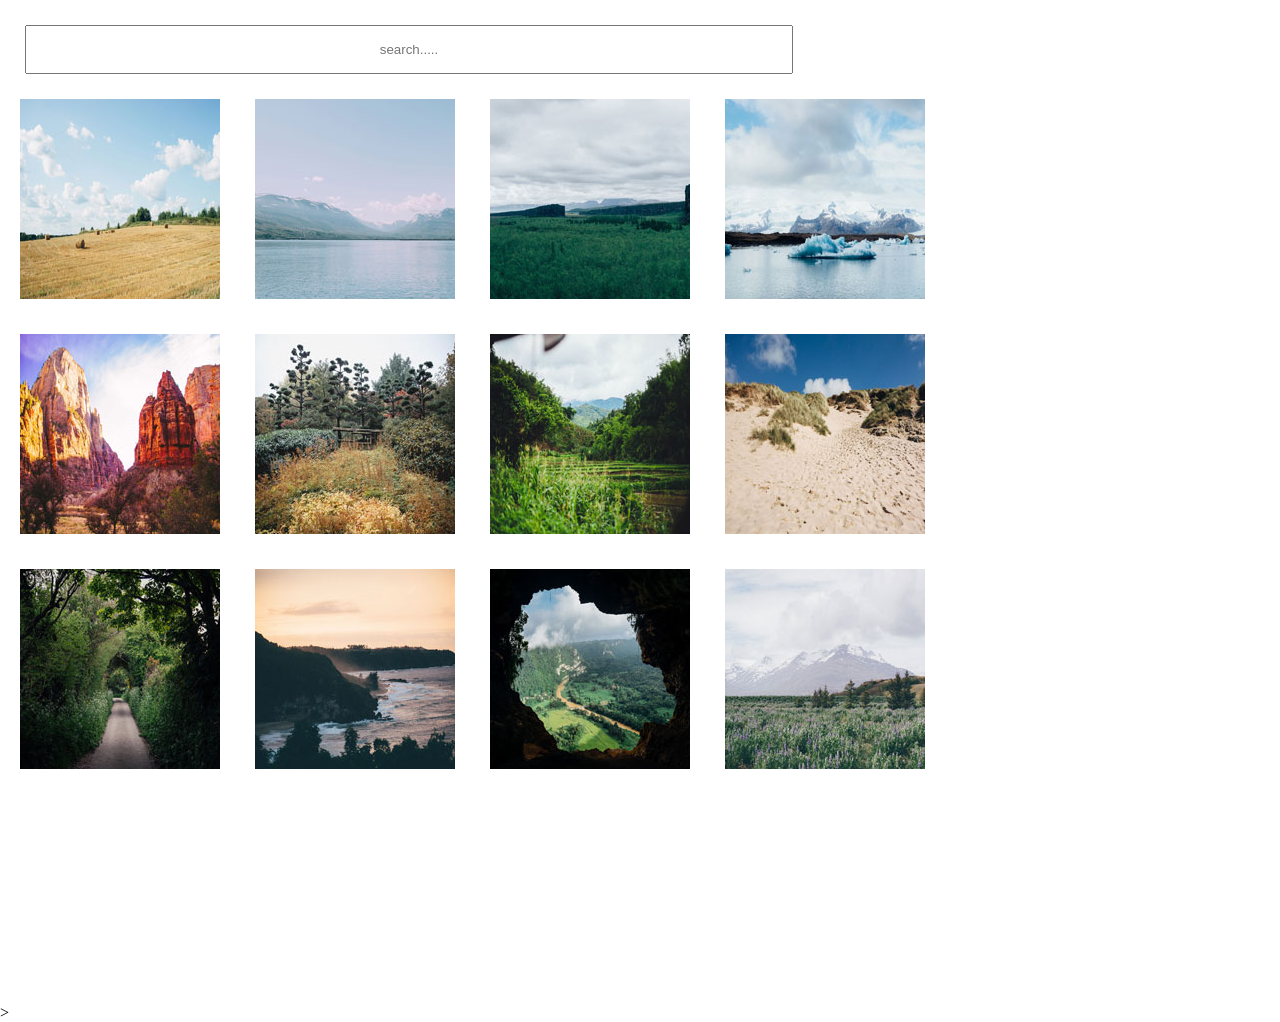
==== photo_gallery_v4/index.html @ 09240722 "Add files via upload" ====
<!DOCTYPE html>
<html>
    <head>
         
        <title>Pema's Gallery</title>
        <meta name="viewport" content="width=device-width, initial-scale=1.0">
        <link rel="stylesheet" type="css/text" href="lightbox/lightbox.css">
        <link rel="stylesheet" href="css/style.css">
    </head>
    
    <body>

    <main>
      <header>
          <input class="search" type="text" placeholder="search.....">
      </header> 

      
    <div class="photos">
        <div class="photo"> 
           <a href="photos/01.jpg" data-lightbox="Pema's Gallery"
           data-title="I love hay bales. Took this snap on a drive through the countryside past some straw fields.">
           <img src="photos/thumbnails/01.jpg" alt="Hay Bales"></a>
        </div>
       
            <div class="photo">
                <a href="photos/02.jpg" data-lightbox="Pema's Gallery"
                data-title="The lake was so calm today. We had a great view of the snow on the mountains from here.">
                <img src="photos/thumbnails/02.jpg" alt="Lake"></a>
            </div>

         <div class="photo">
            <a href="photos/03.jpg" data-lightbox="Pema's Gallery"
            data-title="I hiked to the top of the mountain and got this picture of the canyon and trees below.">
            <img src="photos/thumbnails/03.jpg" alt="Canyon"></a>
        </div>   

         <div class="photo">
             <a href="photos/04.jpg" data-lightbox="Pema's Gallery"
             data-title="It was amazing to see an iceberg up close, it was so cold but didn’t snow today."> 
             <img src="photos/thumbnails/04.jpg" alt="an iceberg"></a>
         </div>     
         
         <div class="photo">
            <a href="photos/05.jpg" data-lightbox="Pema's Gallery"
            data-title="The red cliffs were beautiful. It was really hot in the desert but we did a lot of walking through the canyons."> 
            <img src="photos/thumbnails/05.jpg" alt="Desert"></a>
        </div> 

        <div class="photo">
            <a href="photos/06.jpg" data-lightbox="Pema's Gallery"
            data-title="Fall is coming, I love when the leaves on the trees start to change color."> 
            <img src="photos/thumbnails/06.jpg" alt="Fall"></a>
        </div>  

        <div class="photo">  
            <a href="photos/07.jpg" data-lightbox="Pema's Gallery"
            data-title="I drove past this plantation yesterday, everything is so green!"> 
            <img src="photos/thumbnails/07.jpg" alt="Plantation"></a>
        </div>

        <div class="photo">
            <a href="photos/08.jpg" data-lightbox="Pema's Gallery"
            data-title="My summer vacation to the Oregon Coast. I love the sandy dunes!"> 
            <img src="photos/thumbnails/08.jpg" alt="Dunes"></a>
        </div>

        <div class="photo">
            <a href="photos/09.jpg" data-lightbox="Pema's Gallery"
            data-title="We enjoyed a quiet stroll down this countryside lane."> 
            <img src="photos/thumbnails/09.jpg" alt="Countryside Lane"></a>
        </div>

        <div class="photo">
            <a href="photos/10.jpg" data-lightbox="Pema's Gallery"
            data-title="Sunset at the coast! The sky turned a lovely shade of orange."> 
            <img src="photos/thumbnails/10.jpg" alt="Sunset"></a>
        </div>

        <div class="photo">
            <a href="photos/11.jpg" data-lightbox="Pema's Gallery"
            data-title="I did a tour of a cave today and the view of the landscape below was breathtaking."> 
            <img src="photos/thumbnails/11.jpg" alt="Cave"></a>
        </div>

        <div class="photo">
            <a href="photos/12.jpg" data-lightbox="Pema's Gallery"
            data-title="I walked through this meadow of bluebells and got a good view of the snow on the mountain before the fog came in."> 
            <img src="photos/thumbnails/12.jpg" alt="Bluebells"></a>
         </div>
        
        

     </div>>

    </main>
    
      
        
        <script src="lightbox/lightbox.js"></script>
        <script src="js/main.js"></script>
       
       
    </body>
</html>
---- photo_gallery_v4/css/style.css ----
* {
    box-sizing: border-box;
    margin: 0;
    padding: 0;
}
.search {
    text-align: center;
    width: 60%;
    padding: 15px;
    margin: 25px;
}
.photos {
    
   display: grid;
   grid-template-columns: 200px 200px 200px 200px;
   grid-template-rows: 200px 200px 200px 200px;
   grid-gap: 35px;
   margin-left: 20px;
   
}

/**.photos:hover {
    transform: scale(1.1);
}
/** @media **/
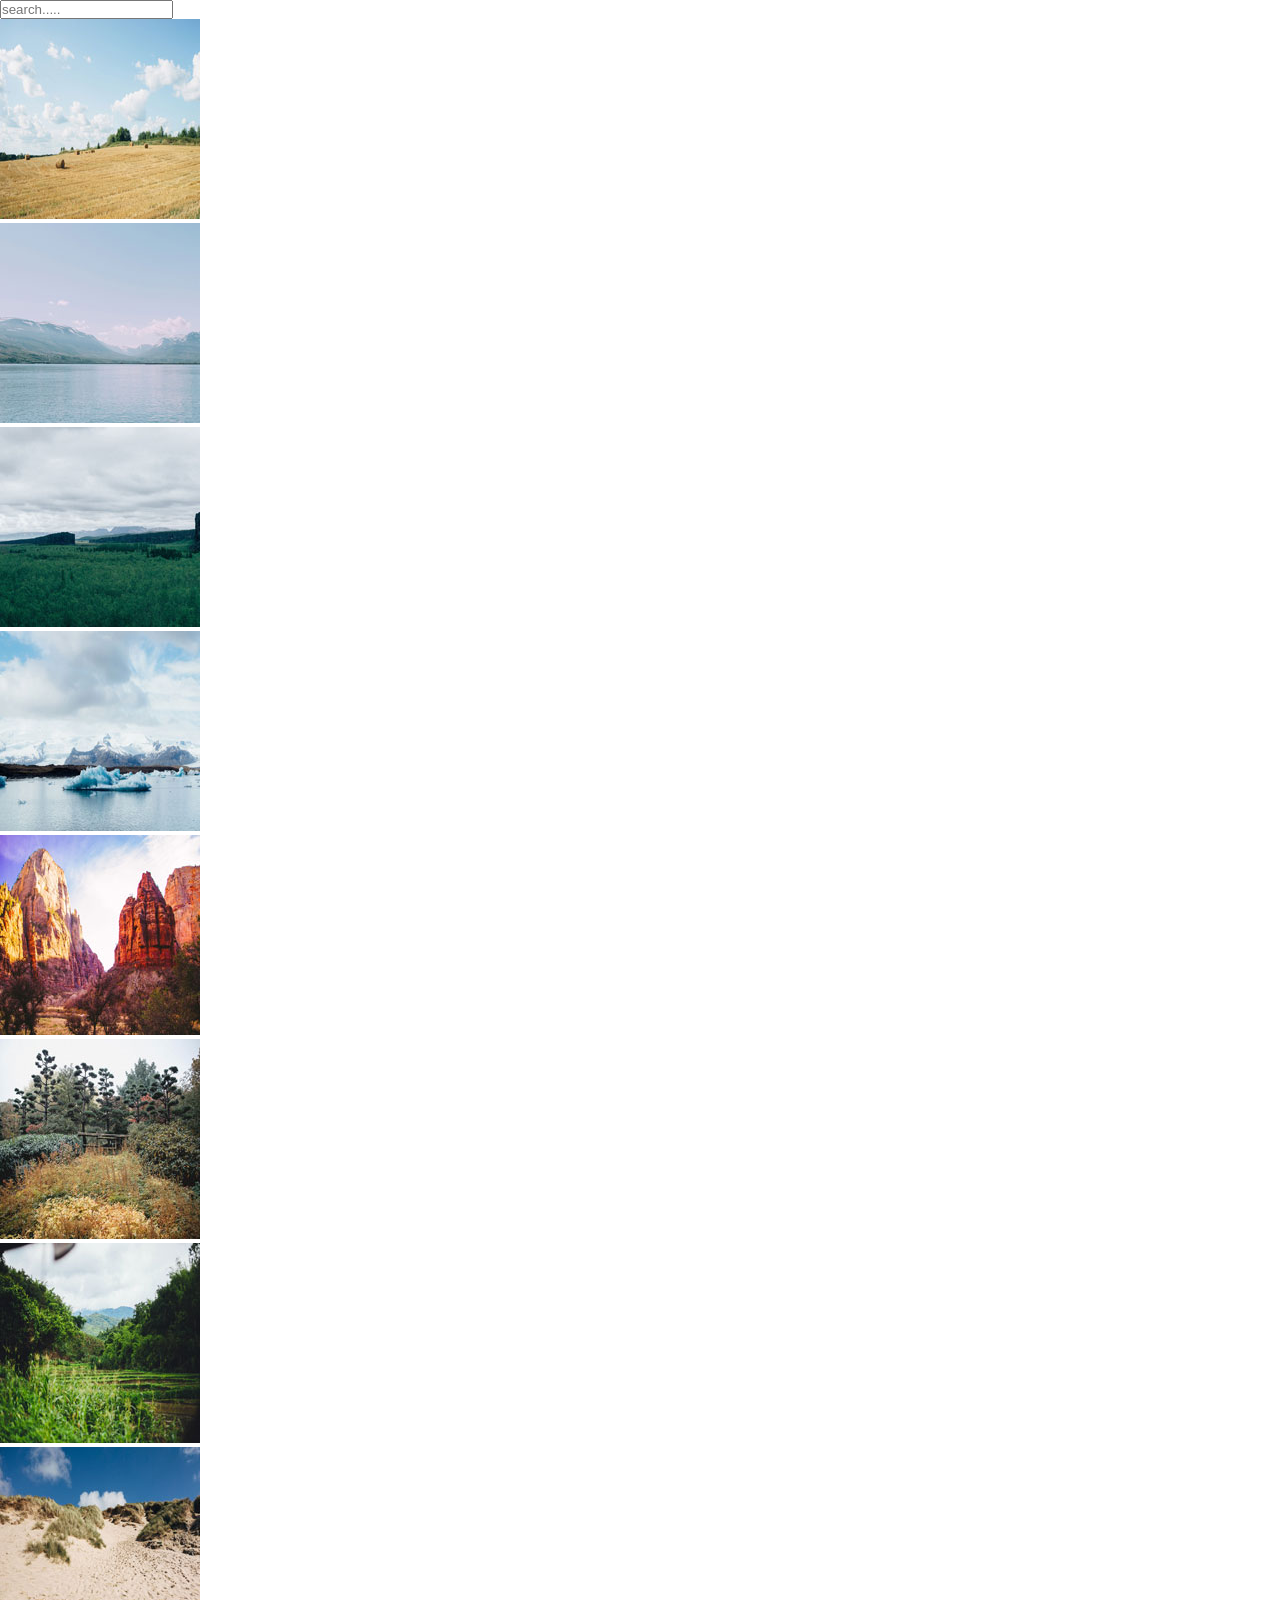
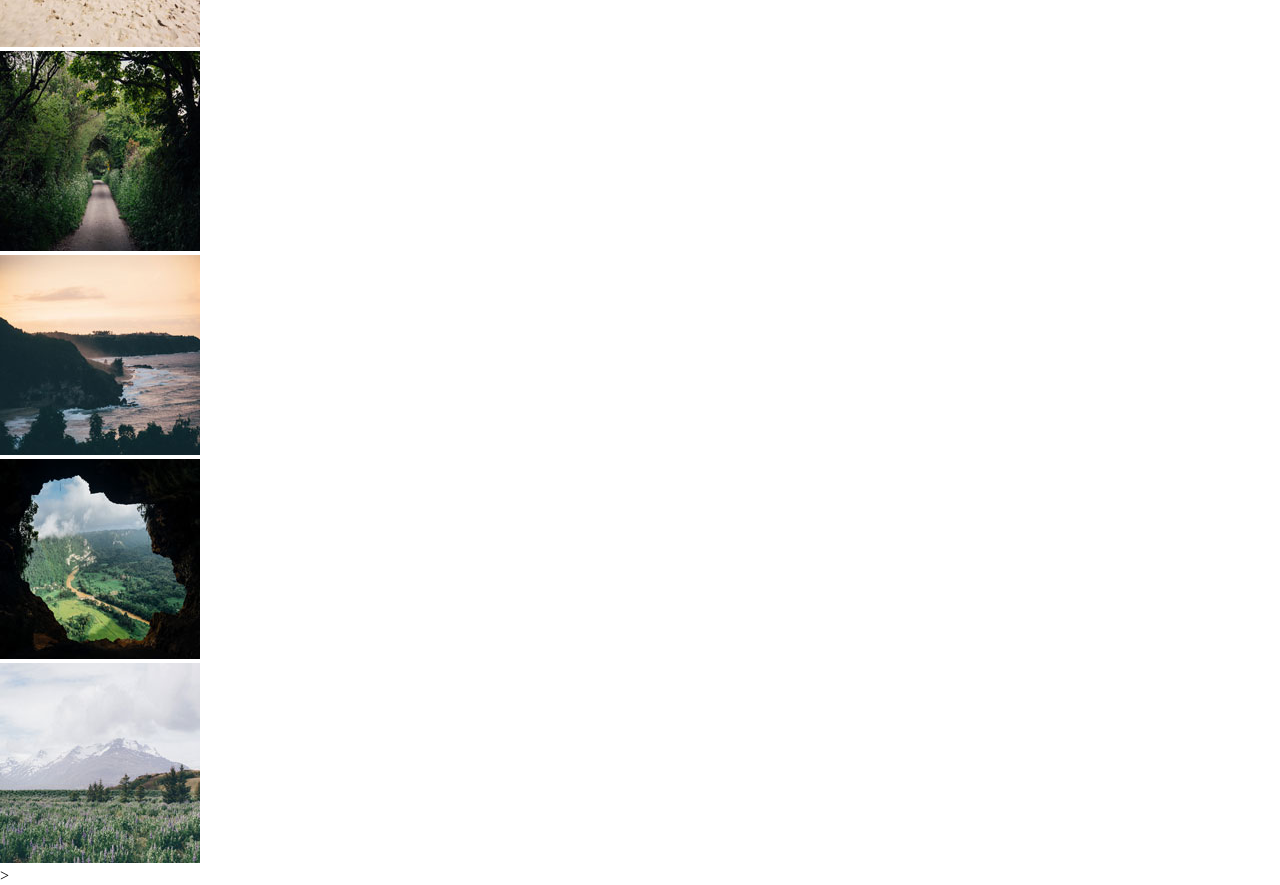
==== commit bd279afe: "upload 6/14" ====
--- a/photo_gallery_v4/index.html
+++ b/photo_gallery_v4/index.html
@@ -4,92 +4,93 @@
          
         <title>Pema's Gallery</title>
         <meta name="viewport" content="width=device-width, initial-scale=1.0">
-        <link rel="stylesheet" type="css/text" href="lightbox/lightbox.css">
-        <link rel="stylesheet" href="css/style.css">
+        <link rel="stylesheet" type="text/css" href="lightbox/lightbox.css">
+        <link rel="stylesheet" type="text/css" href="css/style.css">
     </head>
     
     <body>
 
     <main>
       <header>
-          <input class="search" type="text" placeholder="search.....">
+          <input id="search" type="text" placeholder="search.....">
       </header> 
 
       
-    <div class="photos">
-        <div class="photo"> 
+    <div class="container">
+        <ul id="names">
+        <li class="data-title"> 
            <a href="photos/01.jpg" data-lightbox="Pema's Gallery"
            data-title="I love hay bales. Took this snap on a drive through the countryside past some straw fields.">
            <img src="photos/thumbnails/01.jpg" alt="Hay Bales"></a>
-        </div>
+        </li>
        
-            <div class="photo">
+            <li class="data-title">
                 <a href="photos/02.jpg" data-lightbox="Pema's Gallery"
                 data-title="The lake was so calm today. We had a great view of the snow on the mountains from here.">
                 <img src="photos/thumbnails/02.jpg" alt="Lake"></a>
-            </div>
+            </li>
 
-         <div class="photo">
+         <li class="data-title">
             <a href="photos/03.jpg" data-lightbox="Pema's Gallery"
             data-title="I hiked to the top of the mountain and got this picture of the canyon and trees below.">
             <img src="photos/thumbnails/03.jpg" alt="Canyon"></a>
-        </div>   
+        </li>   
 
-         <div class="photo">
+         <li class="data-title">
              <a href="photos/04.jpg" data-lightbox="Pema's Gallery"
              data-title="It was amazing to see an iceberg up close, it was so cold but didn’t snow today."> 
              <img src="photos/thumbnails/04.jpg" alt="an iceberg"></a>
-         </div>     
+         </li>     
          
-         <div class="photo">
+         <li class="data-title">
             <a href="photos/05.jpg" data-lightbox="Pema's Gallery"
             data-title="The red cliffs were beautiful. It was really hot in the desert but we did a lot of walking through the canyons."> 
             <img src="photos/thumbnails/05.jpg" alt="Desert"></a>
-        </div> 
+        </li> 
 
-        <div class="photo">
+        <li class="data-title">
             <a href="photos/06.jpg" data-lightbox="Pema's Gallery"
             data-title="Fall is coming, I love when the leaves on the trees start to change color."> 
             <img src="photos/thumbnails/06.jpg" alt="Fall"></a>
-        </div>  
+        </li>  
 
-        <div class="photo">  
+        <li class="data-title">  
             <a href="photos/07.jpg" data-lightbox="Pema's Gallery"
             data-title="I drove past this plantation yesterday, everything is so green!"> 
             <img src="photos/thumbnails/07.jpg" alt="Plantation"></a>
-        </div>
+        </li>
 
-        <div class="photo">
+        <li class="data-title">
             <a href="photos/08.jpg" data-lightbox="Pema's Gallery"
             data-title="My summer vacation to the Oregon Coast. I love the sandy dunes!"> 
             <img src="photos/thumbnails/08.jpg" alt="Dunes"></a>
-        </div>
+        </li>
 
-        <div class="photo">
+        <li class="data-title">
             <a href="photos/09.jpg" data-lightbox="Pema's Gallery"
             data-title="We enjoyed a quiet stroll down this countryside lane."> 
             <img src="photos/thumbnails/09.jpg" alt="Countryside Lane"></a>
-        </div>
+        </li>
 
-        <div class="photo">
+        <li class="data-title">
             <a href="photos/10.jpg" data-lightbox="Pema's Gallery"
             data-title="Sunset at the coast! The sky turned a lovely shade of orange."> 
             <img src="photos/thumbnails/10.jpg" alt="Sunset"></a>
-        </div>
+        </li>
 
-        <div class="photo">
+        <li class="data-title">
             <a href="photos/11.jpg" data-lightbox="Pema's Gallery"
             data-title="I did a tour of a cave today and the view of the landscape below was breathtaking."> 
             <img src="photos/thumbnails/11.jpg" alt="Cave"></a>
-        </div>
+        </li>
 
-        <div class="photo">
+        <li class="data-title">
             <a href="photos/12.jpg" data-lightbox="Pema's Gallery"
             data-title="I walked through this meadow of bluebells and got a good view of the snow on the mountain before the fog came in."> 
             <img src="photos/thumbnails/12.jpg" alt="Bluebells"></a>
-         </div>
+         </li>
         
-        
+        </ul>
 
      </div>>
 
@@ -97,7 +98,8 @@
     
       
         
-        <script src="lightbox/lightbox.js"></script>
+        <script src="lightbox/lightbox-plus-jquery.js"></script>
+        
         <script src="js/main.js"></script>
        
        
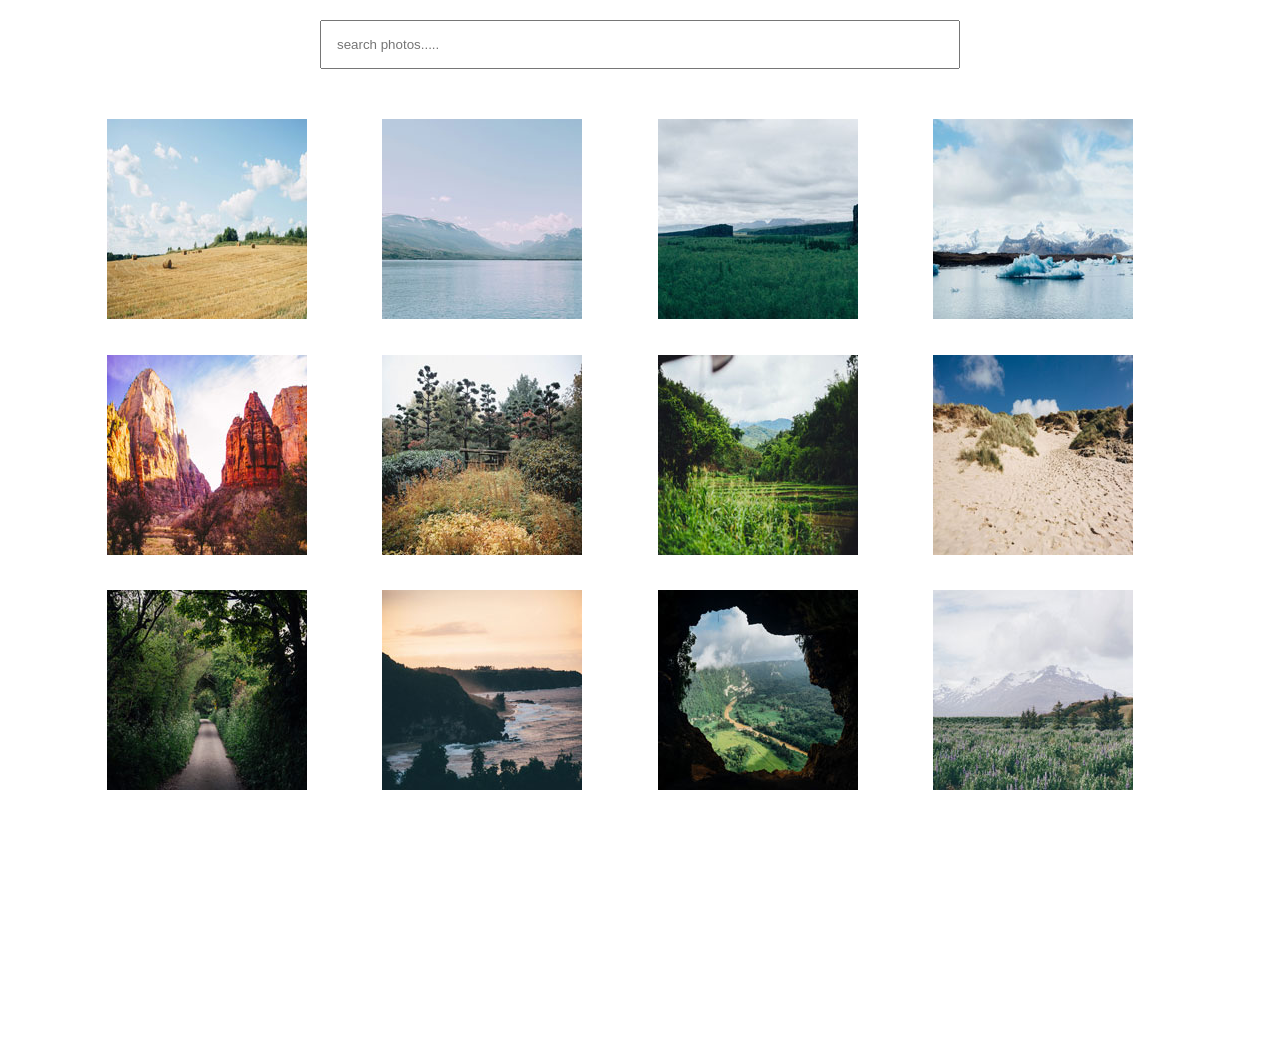
==== commit bcadd904: "upload 6/18" ====
--- a/photo_gallery_v4/index.html
+++ b/photo_gallery_v4/index.html
@@ -1,5 +1,5 @@
 <!DOCTYPE html>
-<html>
+<html lang="en">
     <head>
          
         <title>Pema's Gallery</title>
@@ -12,7 +12,7 @@
 
     <main>
       <header>
-          <input id="search" type="text" placeholder="search.....">
+          <input id="search" type="text" placeholder="search photos.....">
       </header> 
 
       
@@ -92,7 +92,7 @@
         
         </ul>
 
-     </div>>
+     </div>
 
     </main>
     
--- a/photo_gallery_v4/css/style.css
+++ b/photo_gallery_v4/css/style.css
@@ -1,25 +1,35 @@
 * {
-    box-sizing: border-box;
     margin: 0;
     padding: 0;
+    box-sizing: border-box;
 }
-.search {
-    text-align: center;
-    width: 60%;
+
+#search {
+    display: block;
+    width: 50%;
+    margin: 20px auto;
     padding: 15px;
-    margin: 25px;
 }
-.photos {
-    
+
+#names {
    display: grid;
-   grid-template-columns: 200px 200px 200px 200px;
+   grid-template-columns: 240px 240px 240px 240px;
    grid-template-rows: 200px 200px 200px 200px;
-   grid-gap: 35px;
-   margin-left: 20px;
+   grid-gap: 2.2rem;
+   margin: 1.9rem;
+   list-style: none;
    
 }
 
-/**.photos:hover {
-    transform: scale(1.1);
-}
-/** @media **/+@media (min-width: 768px) {
+    .container {
+        display: flex;
+        align-items: center;
+        justify-content: center;
+        width: 100%;
+    }
+
+} 
+
+
+
